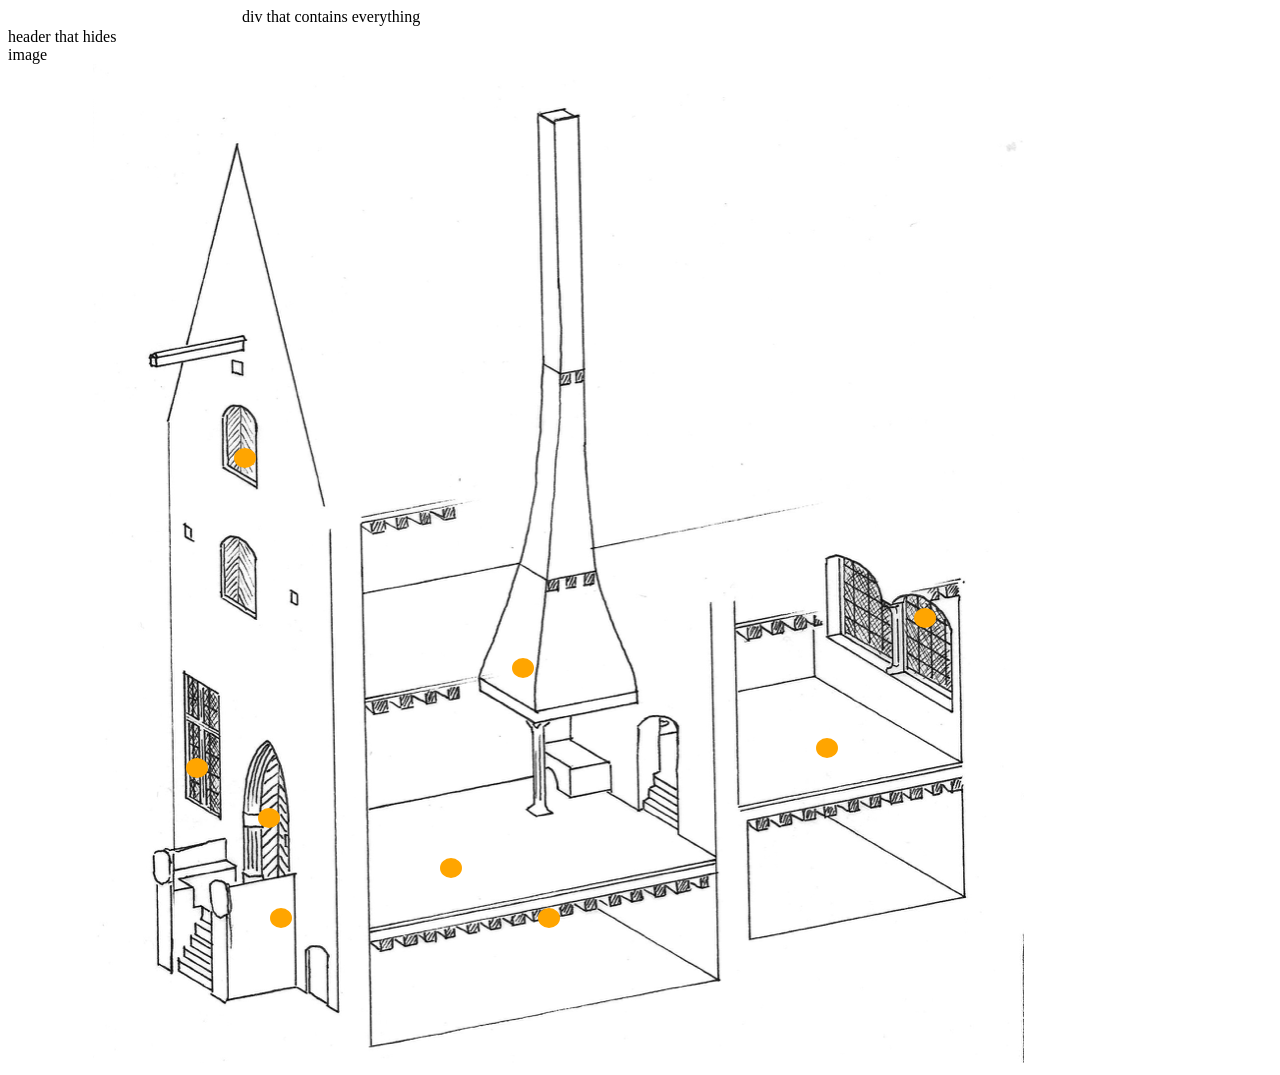
==== index.html @ 7daa84ac "Add script.js file and modify html accordingly" ====
<!DOCTYPE html>
<html lang="en">
  <head>
    <meta charset="UTF-8" />
    <meta name="viewport" content="width=device-width, initial-scale=1.0" />
    <title>Medievalhouse</title>
    <link rel="stylesheet" href="styles.css" />
    <script type="text/javascript" src="script.js"></script>
  </head>
  <body>
    <div id="konteiner">
      <button class="viide" id="uks" onclick="portaalFunction()"></button>
      <button class="viide" id="kaubaluuk" onclick="luukFunction()"></button>
      <button class="viide" id="etik" onclick="etikFunction()"></button>
      <button class="viide" id="aken" onclick="akenFunction()"></button>
      <button class="viide" id="korsten" onclick="korstenFunction()"></button>
      <button class="viide" id="vahelagi" onclick="lagiFunction()"></button>
      <button
        class="viide"
        id="dornseaken"
        onclick="dornseakenFunction()"
      ></button>
      <button class="viide" id="diele" onclick="dieleFunction()"></button>
      <button class="viide" id="dornse" onclick="dornseFunction()"></button>

      div that contains everything
      <div>header that hides</div>
      <div>
        image
        <img class="taustapilt" src="images/keskaeg.png" alt="" />
      </div>
    </div>
    <script>
      function etikFunction() {
        alert(
          "ETIK\nMaja peasissepääsuni viiv trepp, mille kumbagi külge ehivad nn etikukivid - püstjad kiviplaadid, mille esikülg on kaunistatud omanikku iseloomustavate motiivide v peremärgi vm sümboolikaga.\nmitmed etikud on olnud nii suured, et nende sees - trepi all on olnud võlvitud ruum, mis on olnud eraldi sissepääsuga või ühendatud diele aluse keldriga"
        );
      }
      function luukFunction() {
        alert(
          "KAUBALUUK\nKatuse alusele kaubakorrusele avanev luuk, mille kaudu saab vintsiga üles tõstetud asju laokorrustele ja sealt ära. Kaubaluugud on reeglina suhteliselt lihtsa ja kogu linna lõikes ka suhteliselt sarnase kujuga. Luugiavade küljed on reeglina faasitud ja siledaks tahutud paeplokkidest. Ava kaarjas sillus samamoodi viimistletud."
        );
      }
      function portaalFunction() {
        alert(
          "PORTAAL\nHoone peasissepääs, mis on sageli vormistatud väga esindusliku raidkiviteosena. Sageli on see ainuke või üks väheseid elemente, mis on vormistatud teravkaarsena. Mitmetel portaalidel on töödeldud kivipinnad viimistletud mitmevärvilisena. Portaalide dateerimisel lähtutakse kindlalt dateeritavatest ja tuntud eeskujudest, nagu kirikud vm avalikud hooned."
        );
      }
      function akenFunction() {
        alert(
          "AKEN\nMaja tänavapoolsel küljel sissepääsu kõrval paiknevad aknad on sageli väga suured - paeraamistusega liigendatud kõrged aknad valgustasid kõrget diele ruumi. Aknadetaile võib sageli leida taaskasutatud materjlina müüridest ning need on äratuntavad puidust aknaraami jaoks mõeldud valtsi ning trelliaukude järgi."
        );
      }
      function korstenFunction() {
        alert(
          "MANTELKORSTEN\nMaja küttesüsteemi põhiline ja suurim osa - avar mantelkorsten, mille all paikes köök. Mantelkorsten asus diele nurgas ning selle toapoolne nurk toetus reeglina paekivist sambale."
        );
      }
      function lagiFunction() {
        alert(
          "VAHELAGI\nkeldri ja eluruumide vaj´heline lagi oli tüüpiliselt mitmekihilise konstruktsiooniga. Talad toetusid seinas olevatele kivikonsoolidele ning talade peale oli kiht murtud pinnaga paeplaate. selle peal kiht kasetohtu ning selle peal sambla ja liiva kihid. Selline laekonstruktsioon tagas muuhulgas ka teatava tulekindluse."
        );
      }
      function dornseakenFunction() {
        alert(
          "DORNSE AKEN\nPrivaatsema eluruumi, ehk dornse aken oli ruumi suurust arvestades samuti suhteliselt suur ning sageli väga esinduslikult vormistatud ja kujundatud. akende vahelised müüriosad olid kaunistatud sammastega, mis kandsid ajastule omaseid stiilitunnuseid - on näiteid gootikast barokini."
        );
      }
      function dieleFunction() {
        alert(
          "DIELE\nMaja peamine elu- ja tööruum, mille nurgas oli mantelkorstna alune köök. hilisematel sajanditel muutus see esindusruumiks, kus asus ülemistele korrustele viiv paraadse ilmega trepp."
        );
      }
      function dornseFunction() {
        alert(
          "DORNSE\nMaja peakorruse ruumidest privaatsem. See oli ainuke kerishüpokaustiga köetav ruum. Osades hoonetes oli selle ruumi kaugu ainus sissepääs selle all olevasse keldriruumi."
        );
      }
    </script>
  </body>
</html>
---- styles.css ----
.taustapilt {
  max-width: 1058px;
  min-width: 1058px;
}

.viide {
  position: relative;
  background-color: orange;
  height: 20px;
  width: 20px;
  border-radius: 50%;
  border-width: 5px;
  border-color: transparent;
  border-style: solid;
}

.viide:hover {
  background-color: red;
  border-color: orange;
  border-style: solid;
}

#uks {
  top: 800px;
  left: 250px;
}

#kaubaluuk {
  top: 440px;
  left: 200px;
}

#konteiner {
  max-width: 1058px;
  min-width: 1058px;
}

#etik {
  top: 900px;
  left: 210px;
}

#aken {
  top: 750px;
  left: 100px;
}
#korsten {
  top: 650px;
  left: 400px;
}
#vahelagi {
  top: 900px;
  left: 400px;
}
#dornseaken {
  top: 600px;
  left: 750px;
}
#diele {
  top: 850px;
  left: 250px;
}
#dornse {
  top: 730px;
  left: 600px;
}
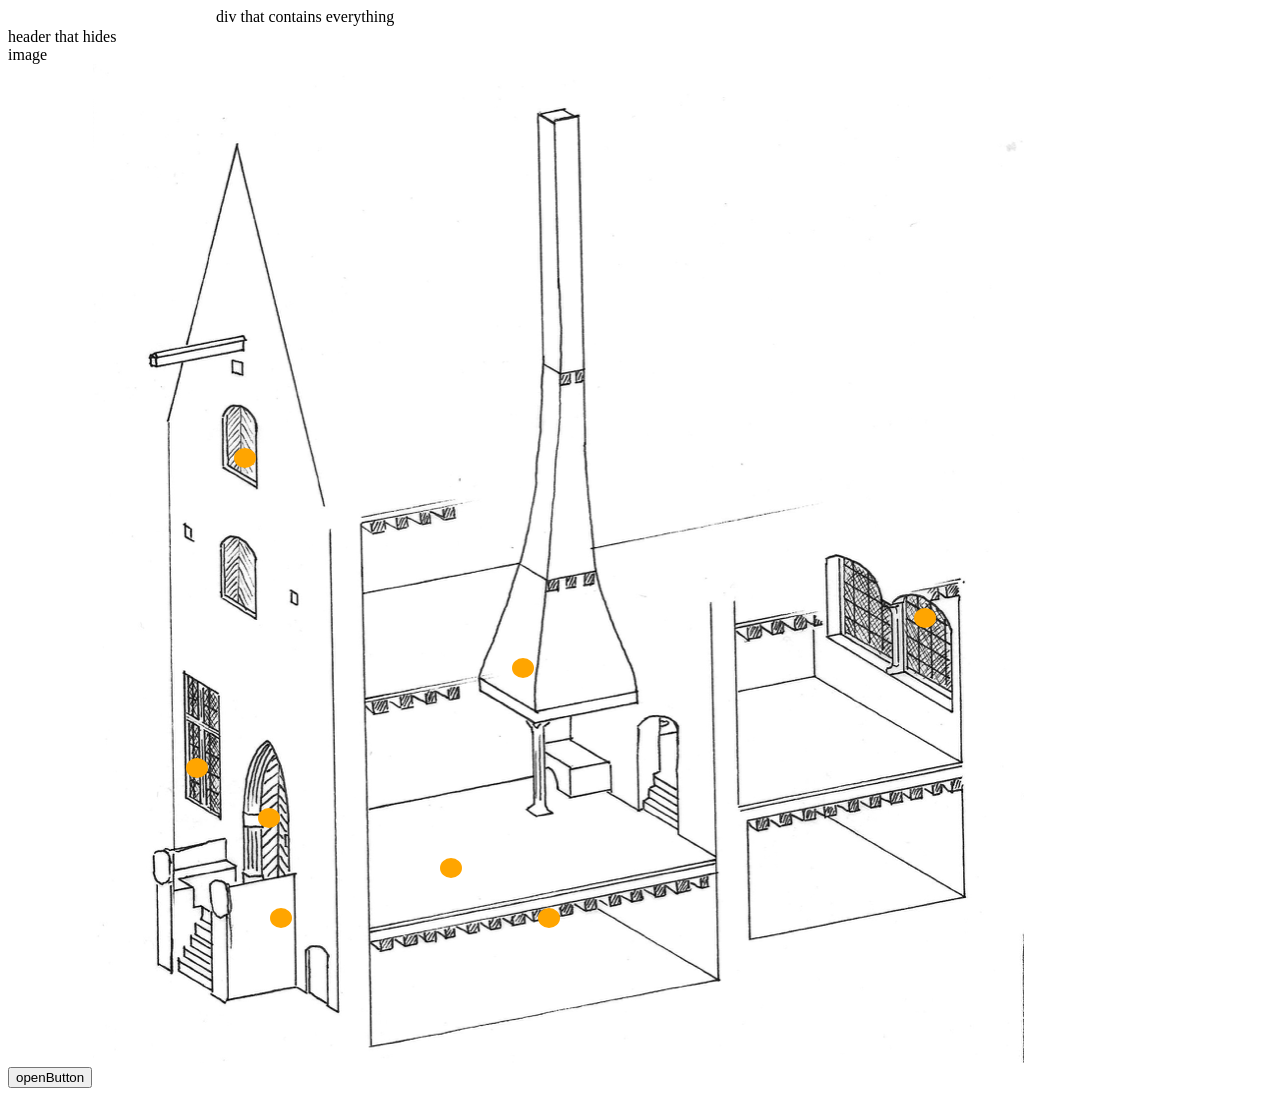
==== commit 89fbda5b: "Initial JS modal created. Pointer to external JS file fixed." ====
--- a/index.html
+++ b/index.html
@@ -5,8 +5,8 @@
     <meta name="viewport" content="width=device-width, initial-scale=1.0" />
     <title>Medievalhouse</title>
     <link rel="stylesheet" href="styles.css" />
-    <script type="text/javascript" src="script.js"></script>
   </head>
+
   <body>
     <div id="konteiner">
       <button class="viide" id="uks" onclick="portaalFunction()"></button>
@@ -21,7 +21,6 @@
         onclick="dornseakenFunction()"
       ></button>
       <button class="viide" id="diele" onclick="dieleFunction()"></button>
-      <button class="viide" id="dornse" onclick="dornseFunction()"></button>
 
       div that contains everything
       <div>header that hides</div>
@@ -30,52 +29,15 @@
         <img class="taustapilt" src="images/keskaeg.png" alt="" />
       </div>
     </div>
-    <script>
-      function etikFunction() {
-        alert(
-          "ETIK\nMaja peasissepääsuni viiv trepp, mille kumbagi külge ehivad nn etikukivid - püstjad kiviplaadid, mille esikülg on kaunistatud omanikku iseloomustavate motiivide v peremärgi vm sümboolikaga.\nmitmed etikud on olnud nii suured, et nende sees - trepi all on olnud võlvitud ruum, mis on olnud eraldi sissepääsuga või ühendatud diele aluse keldriga"
-        );
-      }
-      function luukFunction() {
-        alert(
-          "KAUBALUUK\nKatuse alusele kaubakorrusele avanev luuk, mille kaudu saab vintsiga üles tõstetud asju laokorrustele ja sealt ära. Kaubaluugud on reeglina suhteliselt lihtsa ja kogu linna lõikes ka suhteliselt sarnase kujuga. Luugiavade küljed on reeglina faasitud ja siledaks tahutud paeplokkidest. Ava kaarjas sillus samamoodi viimistletud."
-        );
-      }
-      function portaalFunction() {
-        alert(
-          "PORTAAL\nHoone peasissepääs, mis on sageli vormistatud väga esindusliku raidkiviteosena. Sageli on see ainuke või üks väheseid elemente, mis on vormistatud teravkaarsena. Mitmetel portaalidel on töödeldud kivipinnad viimistletud mitmevärvilisena. Portaalide dateerimisel lähtutakse kindlalt dateeritavatest ja tuntud eeskujudest, nagu kirikud vm avalikud hooned."
-        );
-      }
-      function akenFunction() {
-        alert(
-          "AKEN\nMaja tänavapoolsel küljel sissepääsu kõrval paiknevad aknad on sageli väga suured - paeraamistusega liigendatud kõrged aknad valgustasid kõrget diele ruumi. Aknadetaile võib sageli leida taaskasutatud materjlina müüridest ning need on äratuntavad puidust aknaraami jaoks mõeldud valtsi ning trelliaukude järgi."
-        );
-      }
-      function korstenFunction() {
-        alert(
-          "MANTELKORSTEN\nMaja küttesüsteemi põhiline ja suurim osa - avar mantelkorsten, mille all paikes köök. Mantelkorsten asus diele nurgas ning selle toapoolne nurk toetus reeglina paekivist sambale."
-        );
-      }
-      function lagiFunction() {
-        alert(
-          "VAHELAGI\nkeldri ja eluruumide vaj´heline lagi oli tüüpiliselt mitmekihilise konstruktsiooniga. Talad toetusid seinas olevatele kivikonsoolidele ning talade peale oli kiht murtud pinnaga paeplaate. selle peal kiht kasetohtu ning selle peal sambla ja liiva kihid. Selline laekonstruktsioon tagas muuhulgas ka teatava tulekindluse."
-        );
-      }
-      function dornseakenFunction() {
-        alert(
-          "DORNSE AKEN\nPrivaatsema eluruumi, ehk dornse aken oli ruumi suurust arvestades samuti suhteliselt suur ning sageli väga esinduslikult vormistatud ja kujundatud. akende vahelised müüriosad olid kaunistatud sammastega, mis kandsid ajastule omaseid stiilitunnuseid - on näiteid gootikast barokini."
-        );
-      }
-      function dieleFunction() {
-        alert(
-          "DIELE\nMaja peamine elu- ja tööruum, mille nurgas oli mantelkorstna alune köök. hilisematel sajanditel muutus see esindusruumiks, kus asus ülemistele korrustele viiv paraadse ilmega trepp."
-        );
-      }
-      function dornseFunction() {
-        alert(
-          "DORNSE\nMaja peakorruse ruumidest privaatsem. See oli ainuke kerishüpokaustiga köetav ruum. Osades hoonetes oli selle ruumi kaugu ainus sissepääs selle all olevasse keldriruumi."
-        );
-      }
-    </script>
+
+    <button id="myBtn">openButton</button>
+
+    <div id="myModal" class="modal">
+      <div class="modal-content">
+        <span class="close">&times;</span>
+        <p>text in modal</p>
+      </div>
+    </div>
+    <script type="text/javascript" src="script.js"></script>
   </body>
 </html>
--- a/styles.css
+++ b/styles.css
@@ -64,3 +64,40 @@
   top: 730px;
   left: 600px;
 }
+
+.modal {
+  display: none; /* Hidden by default */
+  position: fixed; /* Stay in place */
+  z-index: 1; /* Sit on top */
+  left: 0;
+  top: 0;
+  width: 100%; /* Full width */
+  height: 100%; /* Full height */
+  overflow: auto; /* Enable scroll if needed */
+  background-color: rgb(0, 0, 0); /* Fallback color */
+  background-color: rgba(0, 0, 0, 0.4); /* Black w/ opacity */
+}
+
+/* Modal Content/Box */
+.modal-content {
+  background-color: #fefefe;
+  margin: 15% auto; /* 15% from the top and centered */
+  padding: 20px;
+  border: 1px solid #888;
+  width: 80%; /* Could be more or less, depending on screen size */
+}
+
+/* The Close Button */
+.close {
+  color: #aaa;
+  float: right;
+  font-size: 28px;
+  font-weight: bold;
+}
+
+.close:hover,
+.close:focus {
+  color: black;
+  text-decoration: none;
+  cursor: pointer;
+}
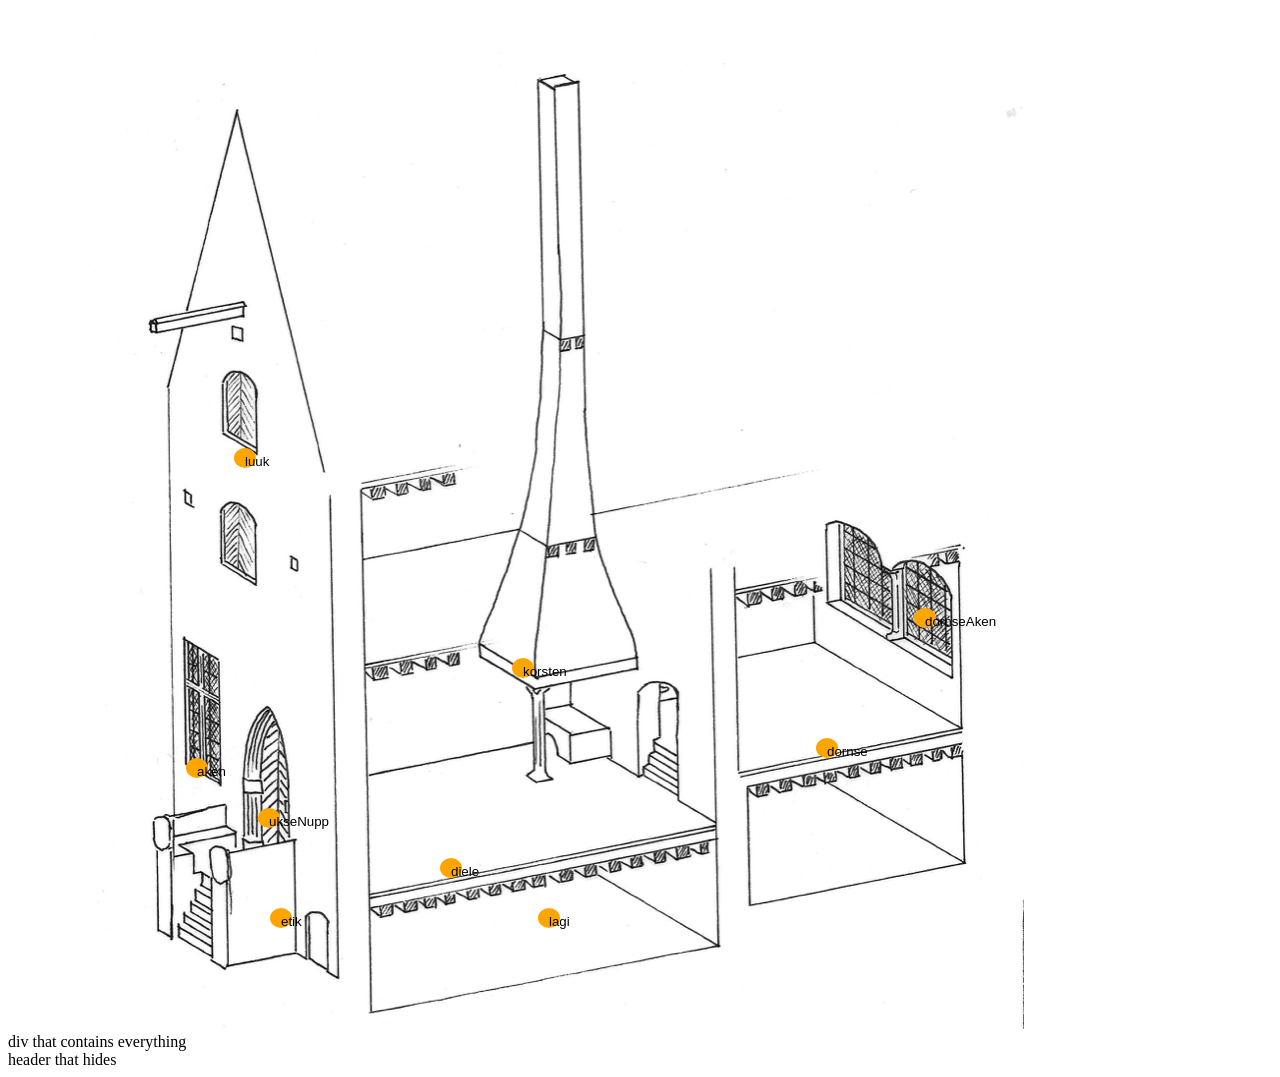
==== commit 74c62856: "Introduced data-modal attributes" ====
--- a/index.html
+++ b/index.html
@@ -9,35 +9,80 @@
 
   <body>
     <div id="konteiner">
-      <button class="viide" id="uks" onclick="portaalFunction()"></button>
-      <button class="viide" id="kaubaluuk" onclick="luukFunction()"></button>
-      <button class="viide" id="etik" onclick="etikFunction()"></button>
-      <button class="viide" id="aken" onclick="akenFunction()"></button>
-      <button class="viide" id="korsten" onclick="korstenFunction()"></button>
-      <button class="viide" id="vahelagi" onclick="lagiFunction()"></button>
-      <button
-        class="viide"
-        id="dornseaken"
-        onclick="dornseakenFunction()"
-      ></button>
-      <button class="viide" id="diele" onclick="dieleFunction()"></button>
+      <!-- Buttons -->
+
+      <button class="viide" id="uks">ukseNupp</button>
+      <button class="viide" id="kaubaluuk" onclick="luukFunction()">
+        luuk
+      </button>
+      <button class="viide" id="etik" onclick="etikFunction()">etik</button>
+      <button class="viide" id="aken" onclick="akenFunction()">aken</button>
+      <button class="viide" id="korsten" onclick="korstenFunction()">
+        korsten
+      </button>
+      <button class="viide" id="vahelagi" onclick="lagiFunction()">lagi</button>
+      <button class="viide" id="dornseaken">dornseAken</button>
+      <button class="viide" id="diele" onclick="dieleFunction()">diele</button>
+      <button class="viide" id="dornse" onclick="dornseFunction()">
+        dornse
+      </button>
+
+      <!-- Image -->
+      <div>
+        <img class="taustapilt" src="images/keskaeg.png" alt="" />
+      </div>
+
+      <!-- Modals -->
+
+      <div id="ukseModal" class="modal">
+        <div class="modal-content">
+          <span class="close" data-modal="ukseModal">&times;</span>
+          <p>UKS</p>
+          <p>
+            Hoone peasissepääs, mis on sageli vormistatud väga esindusliku
+            raidkiviteosena. Sageli on see ainuke või üks väheseid elemente, mis
+            on vormistatud teravkaarsena. Mitmetel portaalidel on töödeldud
+            kivipinnad viimistletud mitmevärvilisena. Portaalide dateerimisel
+            lähtutakse kindlalt dateeritavatest ja tuntud eeskujudest, nagu
+            kirikud vm avalikud hooned.
+          </p>
+        </div>
+      </div>
+
+      <div id="dornseAknaModal" class="modal">
+        <div class="modal-content">
+          <span class="close" data-modal="dornseAknaModal">&times;</span>
+          <p>DORNSE AKEN</p>
+          <p>
+            Privaatsema eluruumi, ehk dornse aken oli ruumi suurust arvestades
+            samuti suhteliselt suur ning sageli väga esinduslikult vormistatud
+            ja kujundatud. akende vahelised müüriosad olid kaunistatud
+            sammastega, mis kandsid ajastule omaseid stiilitunnuseid - on
+            näiteid gootikast barokini.
+            <img
+              src="images/sammas.png"
+              alt="Image of an impost pillar separating two windows."
+            />
+          </p>
+        </div>
+      </div>
+
+      <div id="dornseModal" class="modal">
+        <div class="modal-content">
+          <span class="close" data-modal="dornseModal">&times;</span>
+          <p>DORNSE</p>
+          <p>
+            Maja peakorruse ruumidest privaatsem. See oli ainuke
+            kerishüpokaustiga köetav ruum. Osades hoonetes oli selle ruumi kaudu
+            ainus sissepääs selle all olevasse keldriruumi.
+          </p>
+        </div>
+      </div>
 
       div that contains everything
       <div>header that hides</div>
-      <div>
-        image
-        <img class="taustapilt" src="images/keskaeg.png" alt="" />
-      </div>
     </div>
 
-    <button id="myBtn">openButton</button>
-
-    <div id="myModal" class="modal">
-      <div class="modal-content">
-        <span class="close">&times;</span>
-        <p>text in modal</p>
-      </div>
-    </div>
     <script type="text/javascript" src="script.js"></script>
   </body>
 </html>
--- a/styles.css
+++ b/styles.css
@@ -101,3 +101,8 @@
   text-decoration: none;
   cursor: pointer;
 }
+
+#myBtn {
+  top: 720px;
+  left: 600px;
+}
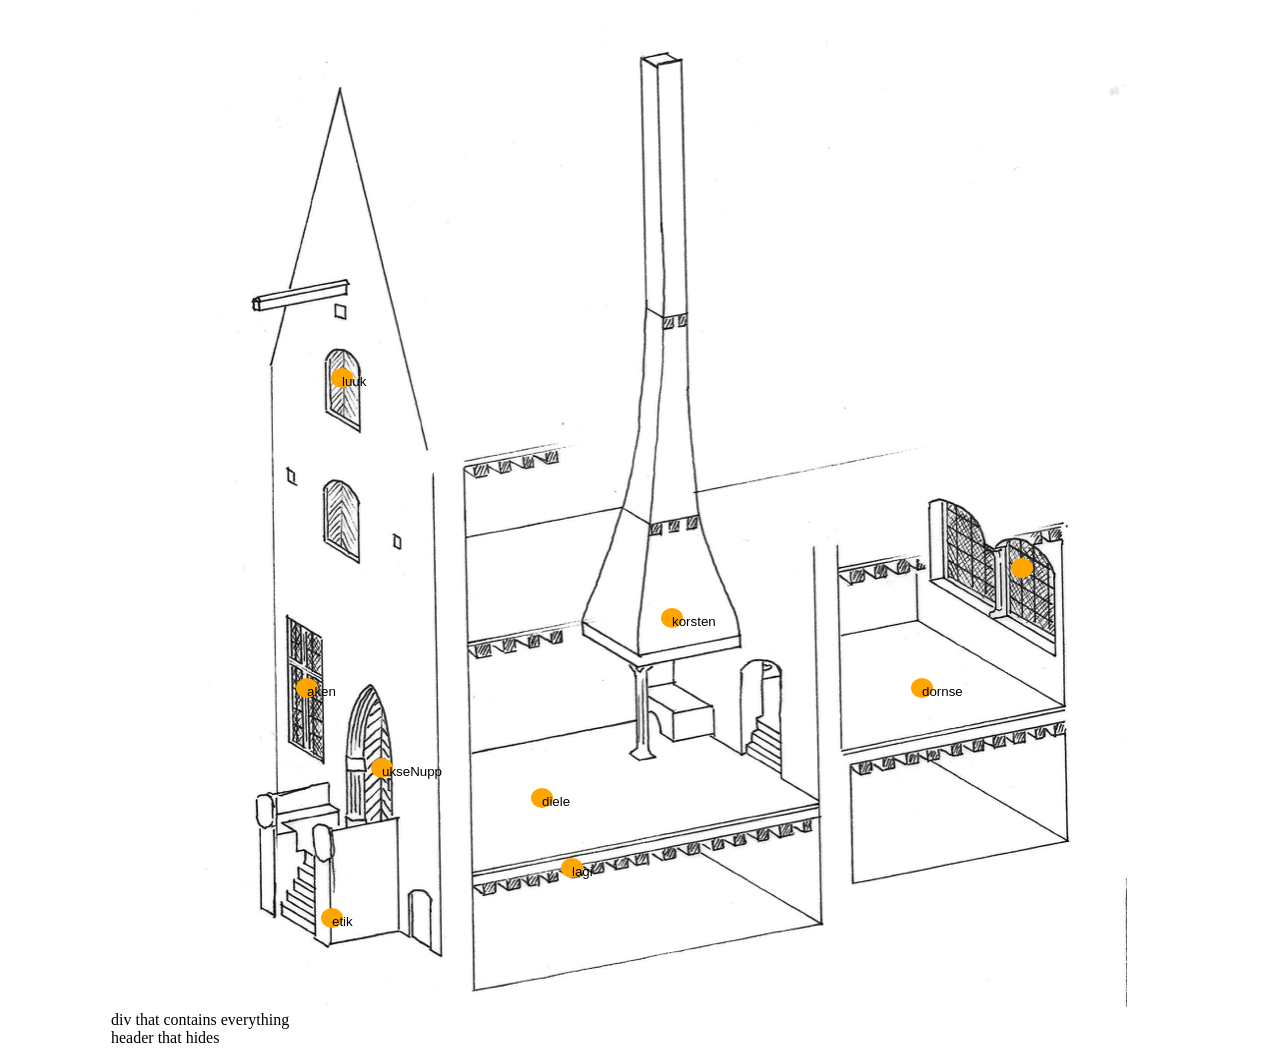
==== commit cbfe192b: "more js modals fixed - luuk, dornse, door, etc" ====
--- a/index.html
+++ b/index.html
@@ -21,7 +21,7 @@
         korsten
       </button>
       <button class="viide" id="vahelagi" onclick="lagiFunction()">lagi</button>
-      <button class="viide" id="dornseaken">dornseAken</button>
+      <button class="viide" id="dornseaken"></button>
       <button class="viide" id="diele" onclick="dieleFunction()">diele</button>
       <button class="viide" id="dornse" onclick="dornseFunction()">
         dornse
@@ -63,6 +63,11 @@
               src="images/sammas.png"
               alt="Image of an impost pillar separating two windows."
             />
+            Aknapaled võisid samuti olla vormistatud reljeefsete või
+            maalingutega kivipindadena. Hilisematel sajanditel on sambad ja muu
+            dekoor kaetud uute viimistluskihtidega. Sageli on raiddetailid kinni
+            müüritud või - suuremate ümberehituste korral - on neid samu detaile
+            müürimatejalina kasutatud.
           </p>
         </div>
       </div>
@@ -79,6 +84,20 @@
         </div>
       </div>
 
+      <div id="luukModal" class="modal">
+        <div class="modal-content">
+          <span class="close" data-modal="luukModal">&times;</span>
+          <p>KAUBALUUK</p>
+          <p>
+            Katusealusele kaubakorrusele avanev luuk, mille kaudu saab vintsiga
+            üles tõstetud asju laokorrustele ja sealt ära. Kaubaluugid on
+            reeglina suhteliselt lihtsa ja kogu linna lõikes ka suhteliselt
+            sarnase kujuga. Luugiavade küljed on reeglina faasitud ja siledaks
+            tahutud paeplokkidest. Ava kaarjas sillus samamoodi viimistletud.
+          </p>
+        </div>
+      </div>
+
       div that contains everything
       <div>header that hides</div>
     </div>
--- a/styles.css
+++ b/styles.css
@@ -4,7 +4,7 @@
 }
 
 .viide {
-  position: relative;
+  position: absolute;
   background-color: orange;
   height: 20px;
   width: 20px;
@@ -21,18 +21,20 @@
 }
 
 #uks {
-  top: 800px;
-  left: 250px;
+  top: 750px;
+  left: 260px;
 }
 
 #kaubaluuk {
-  top: 440px;
-  left: 200px;
+  top: 360px;
+  left: 220px;
 }
 
 #konteiner {
+  position: relative;
   max-width: 1058px;
   min-width: 1058px;
+  margin: 0 auto;
 }
 
 #etik {
@@ -41,28 +43,28 @@
 }
 
 #aken {
-  top: 750px;
-  left: 100px;
+  top: 670px;
+  left: 185px;
 }
 #korsten {
-  top: 650px;
-  left: 400px;
+  top: 600px;
+  left: 550px;
 }
 #vahelagi {
-  top: 900px;
-  left: 400px;
+  top: 850px;
+  left: 450px;
 }
 #dornseaken {
-  top: 600px;
-  left: 750px;
+  top: 550px;
+  left: 900px;
 }
 #diele {
-  top: 850px;
-  left: 250px;
+  top: 780px;
+  left: 420px;
 }
 #dornse {
-  top: 730px;
-  left: 600px;
+  top: 670px;
+  left: 800px;
 }
 
 .modal {
@@ -81,10 +83,11 @@
 /* Modal Content/Box */
 .modal-content {
   background-color: #fefefe;
-  margin: 15% auto; /* 15% from the top and centered */
+  margin: 5% auto; /* 15% from the top and centered */
   padding: 20px;
   border: 1px solid #888;
   width: 80%; /* Could be more or less, depending on screen size */
+  max-width: 600px;
 }
 
 /* The Close Button */
@@ -102,7 +105,20 @@
   cursor: pointer;
 }
 
-#myBtn {
-  top: 720px;
-  left: 600px;
+@media (max-width: 768px) {
+  .taustapilt {
+    max-width: 100%;
+    height: auto;
+  }
+  .viide {
+    width: 15px;
+    height: 15px;
+  }
 }
+
+.modal-content img {
+  max-width: 100%; /* Pilt ei lähe modaaliaknast laiemaks */
+  height: auto; /* Säilitab pildi proportsioonid */
+  display: block; /* Tagab, et pilt ei oleks inline ja saaks kasutada margin-efekte */
+  margin: 10px 0; /* Lisab pildile veidi ruumi üla- ja alaservas */
+}
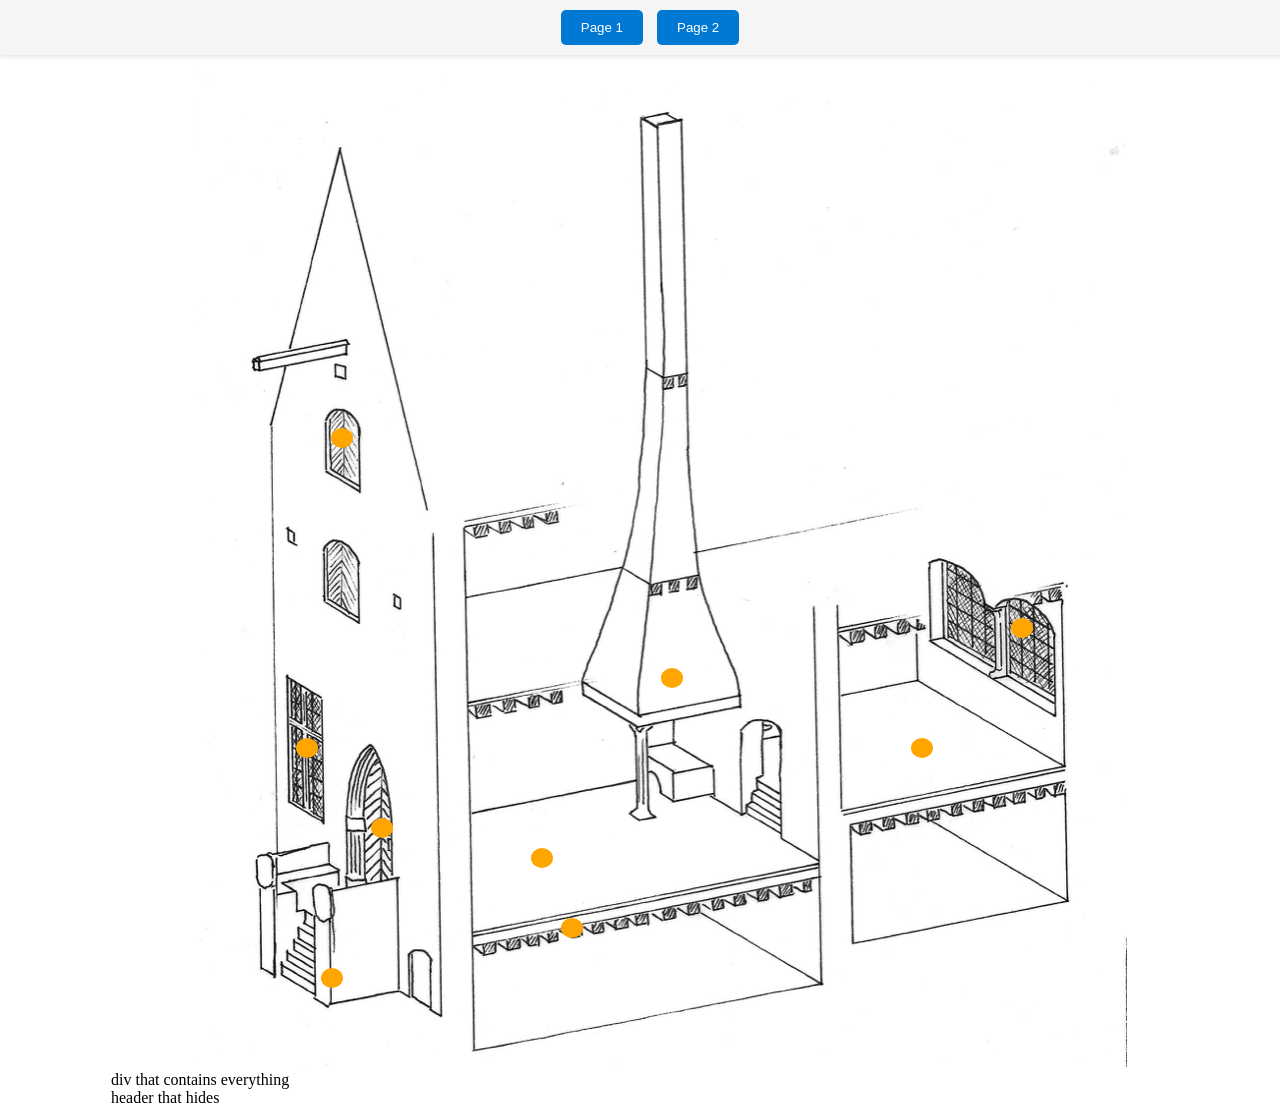
==== commit b6bd2dac: "dynamic pages introduced" ====
--- a/index.html
+++ b/index.html
@@ -8,98 +8,232 @@
   </head>
 
   <body>
-    <div id="konteiner">
-      <!-- Buttons -->
-
-      <button class="viide" id="uks">ukseNupp</button>
-      <button class="viide" id="kaubaluuk" onclick="luukFunction()">
-        luuk
-      </button>
-      <button class="viide" id="etik" onclick="etikFunction()">etik</button>
-      <button class="viide" id="aken" onclick="akenFunction()">aken</button>
-      <button class="viide" id="korsten" onclick="korstenFunction()">
-        korsten
-      </button>
-      <button class="viide" id="vahelagi" onclick="lagiFunction()">lagi</button>
-      <button class="viide" id="dornseaken"></button>
-      <button class="viide" id="diele" onclick="dieleFunction()">diele</button>
-      <button class="viide" id="dornse" onclick="dornseFunction()">
-        dornse
-      </button>
-
-      <!-- Image -->
-      <div>
-        <img class="taustapilt" src="images/keskaeg.png" alt="" />
+    <div id="page-switcher">
+      <button id="toPage1">Page 1</button>
+      <button id="toPage2">Page 2</button>
+    </div>
+    <div id="page1" class="page">
+      <div id="konteiner">
+        <!-- Buttons -->
+        <div class="button-container">
+          <button
+            class="viide"
+            id="uks"
+            onmouseover="showTooltip(event, 'UKS')"
+            onmouseout="hideTooltip()"
+          ></button>
+          <button
+            class="viide"
+            id="kaubaluuk"
+            onmouseover="showTooltip(event, 'KAUBALUUK')"
+            onmouseout="hideTooltip()"
+          ></button>
+          <button
+            class="viide"
+            id="etik"
+            onmouseover="showTooltip(event, 'ETIK')"
+            onmouseout="hideTooltip()"
+          ></button>
+          <button
+            class="viide"
+            id="aken"
+            onmouseover="showTooltip(event, 'AKEN')"
+            onmouseout="hideTooltip()"
+          ></button>
+          <button
+            class="viide"
+            id="korsten"
+            onmouseover="showTooltip(event, 'MANTELKORSTEN')"
+            onmouseout="hideTooltip()"
+          ></button>
+          <button
+            class="viide"
+            id="vahelagi"
+            onmouseover="showTooltip(event, 'VAHELAGI')"
+            onmouseout="hideTooltip()"
+          ></button>
+          <button
+            class="viide"
+            id="dornseaken"
+            onmouseover="showTooltip(event, 'DORNSE AKEN')"
+            onmouseout="hideTooltip()"
+          ></button>
+          <button
+            class="viide"
+            id="diele"
+            onmouseover="showTooltip(event, 'DIELE')"
+            onmouseout="hideTooltip()"
+          ></button>
+          <button
+            class="viide"
+            id="dornse"
+            onmouseover="showTooltip(event, 'DORNSE')"
+            onmouseout="hideTooltip()"
+          ></button>
+        </div>
+
+        <div id="tooltip" class="tooltip"></div>
+
+        <!-- Image -->
+        <div>
+          <img class="taustapilt" src="images/keskaeg.png" alt="" />
+        </div>
+
+        <!-- Modals -->
+
+        <div id="ukseModal" class="modal">
+          <div class="modal-content">
+            <span class="close" data-modal="ukseModal">&times;</span>
+            <p>UKS</p>
+            <p>
+              Hoone peasissepääs, mis on sageli vormistatud väga esindusliku
+              raidkiviteosena. Sageli on see ainuke või üks väheseid elemente,
+              mis Tallinna nö gooti arhitektuuris on vormistatud teravkaarsena.
+              Mitmetel portaalidel on töödeldud kivipinnad viimistletud
+              mitmevärvilisena. Portaalide dateerimisel lähtutakse kindlalt
+              dateeritavatest ja tuntud eeskujudest, nagu kirikud vm avalikud
+              hooned.
+            </p>
+          </div>
+        </div>
+
+        <div id="dornseAknaModal" class="modal">
+          <div class="modal-content">
+            <span class="close" data-modal="dornseAknaModal">&times;</span>
+            <p>DORNSE AKEN</p>
+            <p>
+              Privaatsema eluruumi, ehk dornse aken oli ruumi suurust arvestades
+              samuti suhteliselt suur ning sageli väga esinduslikult vormistatud
+              ja kujundatud. akende vahelised müüriosad olid kaunistatud
+              sammastega, mis kandsid ajastule omaseid stiilitunnuseid - on
+              näiteid gootikast barokini.
+              <img
+                src="images/sammas.png"
+                alt="Image of an impost pillar separating two windows."
+              />
+              Aknapaled võisid samuti olla vormistatud reljeefsete või
+              maalingutega kivipindadena. Hilisematel sajanditel on sambad ja
+              muu dekoor kaetud uute viimistluskihtidega. Sageli on raiddetailid
+              kinni müüritud või - suuremate ümberehituste korral - on neid samu
+              detaile müürimatejalina kasutatud.
+            </p>
+          </div>
+        </div>
+
+        <div id="dornseModal" class="modal">
+          <div class="modal-content">
+            <span class="close" data-modal="dornseModal">&times;</span>
+            <p>DORNSE</p>
+            <p>
+              Maja peakorruse ruumidest privaatsem. See oli ainuke
+              kerishüpokaustiga köetav ruum. Osades hoonetes oli selle ruumi
+              kaudu ainus sissepääs selle all olevasse keldriruumi.
+            </p>
+          </div>
+        </div>
+
+        <div id="luukModal" class="modal">
+          <div class="modal-content">
+            <span class="close" data-modal="luukModal">&times;</span>
+            <p>KAUBALUUK</p>
+            <p>
+              Katusealusele kaubakorrusele avanev luuk, mille kaudu saab
+              vintsiga üles tõstetud asju laokorrustele ja sealt ära.
+              Kaubaluugid on reeglina suhteliselt lihtsa ja kogu linna lõikes ka
+              suhteliselt sarnase kujuga. Luugiavade küljed on reeglina faasitud
+              ja siledaks tahutud paeplokkidest. Ava kaarjas sillus samamoodi
+              viimistletud.
+            </p>
+          </div>
+        </div>
+
+        <div id="etikModal" class="modal">
+          <div class="modal-content">
+            <span class="close" data-modal="etikModal">&times;</span>
+            <p>ETIK</p>
+            <p>
+              Maja peasissepääsuni viiv trepp ja platvorm, mille esikülge ehivad
+              nn etikukivid - püstjad kiviplaadid, mille esikülg on kaunistatud
+              omanikku iseloomustavate motiivide v peremärgi vm
+              sümboolikaga.\nmitmed etikud on olnud nii suured, et nende sees -
+              trepi all on olnud võlvitud ruum, mis on olnud eraldi sissepääsuga
+              või ühendatud diele aluse keldriga.
+            </p>
+          </div>
+        </div>
+
+        <div id="akenModal" class="modal">
+          <div class="modal-content">
+            <span class="close" data-modal="akenModal">&times;</span>
+            <p>AKEN</p>
+            <p>
+              Maja tänavapoolsel küljel sissepääsu kõrval paiknevad aknad on
+              sageli väga suured - paeraamistusega liigendatud kõrged aknad
+              valgustasid kõrget diele ruumi. Aknadetaile võib sageli leida
+              taaskasutatud materjlina müüridest ning need on äratuntavad
+              puidust aknaraami jaoks mõeldud valtsi ning trelliaukude järgi.
+            </p>
+          </div>
+        </div>
+
+        <div id="korstenModal" class="modal">
+          <div class="modal-content">
+            <span class="close" data-modal="korstenModal">&times;</span>
+            <p>MANTELKORSTEN</p>
+            <p>
+              Maja küttesüsteemi põhiline ja suurim osa - avar mantelkorsten,
+              mille all paikes köök. Mantelkorsten asus diele nurgas ning selle
+              toapoolne nurk toetus reeglina paekivist sambale.
+              <img
+                src="images/korsten.png"
+                alt="section of the building depicting the whole heating system reaching from basement to roof"
+              />
+            </p>
+          </div>
+        </div>
+
+        <div id="lagiModal" class="modal">
+          <div class="modal-content">
+            <span class="close" data-modal="lagiModal">&times;</span>
+            <p>VAHELAGI</p>
+            <p>
+              Keldri ja eluruumide vaheline lagi oli tüüpiliselt mitmekihilise
+              konstruktsiooniga. Talad toetusid seinas olevatele
+              kivikonsoolidele ning talade peale oli kiht murtud pinnaga
+              paeplaate. selle peal kiht kasetohtu ning selle peal sambla ja
+              liiva kihid. Selline laekonstruktsioon tagas muuhulgas ka teatava
+              tulekindluse.
+            </p>
+          </div>
+        </div>
+
+        <div id="dieleModal" class="modal">
+          <div class="modal-content">
+            <span class="close" data-modal="dieleModal">&times;</span>
+            <p>DIELE</p>
+            <p>
+              Maja peamine elu- ja tööruum, mille nurgas oli mantelkorstna alune
+              köök. hilisematel sajanditel muutus see esindusruumiks, kus asus
+              ülemistele korrustele viiv paraadse ilmega trepp.
+            </p>
+          </div>
+        </div>
+
+        div that contains everything
+        <div>header that hides</div>
       </div>
-
-      <!-- Modals -->
-
-      <div id="ukseModal" class="modal">
-        <div class="modal-content">
-          <span class="close" data-modal="ukseModal">&times;</span>
-          <p>UKS</p>
-          <p>
-            Hoone peasissepääs, mis on sageli vormistatud väga esindusliku
-            raidkiviteosena. Sageli on see ainuke või üks väheseid elemente, mis
-            on vormistatud teravkaarsena. Mitmetel portaalidel on töödeldud
-            kivipinnad viimistletud mitmevärvilisena. Portaalide dateerimisel
-            lähtutakse kindlalt dateeritavatest ja tuntud eeskujudest, nagu
-            kirikud vm avalikud hooned.
-          </p>
-        </div>
+    </div>
+
+    <div id="page2" class="page">
+      <div id="konteiner">
+        <h1>Additional Information</h1>
+        <p>This is the second page content.</p>
+        <img
+          src="images/kaasaeg.png"
+          class="taustapilt"
+          alt="Medieval House Image"
+        />
       </div>
-
-      <div id="dornseAknaModal" class="modal">
-        <div class="modal-content">
-          <span class="close" data-modal="dornseAknaModal">&times;</span>
-          <p>DORNSE AKEN</p>
-          <p>
-            Privaatsema eluruumi, ehk dornse aken oli ruumi suurust arvestades
-            samuti suhteliselt suur ning sageli väga esinduslikult vormistatud
-            ja kujundatud. akende vahelised müüriosad olid kaunistatud
-            sammastega, mis kandsid ajastule omaseid stiilitunnuseid - on
-            näiteid gootikast barokini.
-            <img
-              src="images/sammas.png"
-              alt="Image of an impost pillar separating two windows."
-            />
-            Aknapaled võisid samuti olla vormistatud reljeefsete või
-            maalingutega kivipindadena. Hilisematel sajanditel on sambad ja muu
-            dekoor kaetud uute viimistluskihtidega. Sageli on raiddetailid kinni
-            müüritud või - suuremate ümberehituste korral - on neid samu detaile
-            müürimatejalina kasutatud.
-          </p>
-        </div>
-      </div>
-
-      <div id="dornseModal" class="modal">
-        <div class="modal-content">
-          <span class="close" data-modal="dornseModal">&times;</span>
-          <p>DORNSE</p>
-          <p>
-            Maja peakorruse ruumidest privaatsem. See oli ainuke
-            kerishüpokaustiga köetav ruum. Osades hoonetes oli selle ruumi kaudu
-            ainus sissepääs selle all olevasse keldriruumi.
-          </p>
-        </div>
-      </div>
-
-      <div id="luukModal" class="modal">
-        <div class="modal-content">
-          <span class="close" data-modal="luukModal">&times;</span>
-          <p>KAUBALUUK</p>
-          <p>
-            Katusealusele kaubakorrusele avanev luuk, mille kaudu saab vintsiga
-            üles tõstetud asju laokorrustele ja sealt ära. Kaubaluugid on
-            reeglina suhteliselt lihtsa ja kogu linna lõikes ka suhteliselt
-            sarnase kujuga. Luugiavade küljed on reeglina faasitud ja siledaks
-            tahutud paeplokkidest. Ava kaarjas sillus samamoodi viimistletud.
-          </p>
-        </div>
-      </div>
-
-      div that contains everything
-      <div>header that hides</div>
     </div>
 
     <script type="text/javascript" src="script.js"></script>
--- a/styles.css
+++ b/styles.css
@@ -122,3 +122,57 @@
   display: block; /* Tagab, et pilt ei oleks inline ja saaks kasutada margin-efekte */
   margin: 10px 0; /* Lisab pildile veidi ruumi üla- ja alaservas */
 }
+
+.tooltip {
+  position: fixed; /* Ensure it moves with the viewport */
+  background-color: rgba(0, 0, 0, 0.8); /* Dark semi-transparent background */
+  color: white;
+  padding: 5px 10px;
+  border-radius: 5px;
+  font-size: 14px;
+  white-space: nowrap; /* Prevents text wrapping */
+  pointer-events: none; /* Prevents blocking user interactions */
+  opacity: 0; /* Hidden by default */
+  transition: opacity 0.2s ease; /* Smooth fade-in/out */
+  z-index: 1000;
+}
+
+.page {
+  display: none; /* By default, pages are hidden */
+}
+
+.page.active {
+  display: block; /* Only the active page is visible */
+}
+
+/* Optional: Button container styling */
+#page-switcher {
+  position: fixed;
+  top: 0;
+  left: 0;
+  width: 100%;
+  background-color: #f5f5f5;
+  padding: 10px;
+  box-shadow: 0px 2px 4px rgba(0, 0, 0, 0.1);
+  text-align: center;
+  z-index: 1000;
+}
+
+#page-switcher button {
+  margin: 0 5px;
+  padding: 10px 20px;
+  background-color: #0078d4;
+  color: white;
+  border: none;
+  border-radius: 5px;
+  cursor: pointer;
+}
+
+#page-switcher button:hover {
+  background-color: #005bb5;
+}
+
+/* To prevent content overlap, add padding at the top of the page */
+body {
+  padding-top: 60px; /* Adjust based on the height of the header */
+}
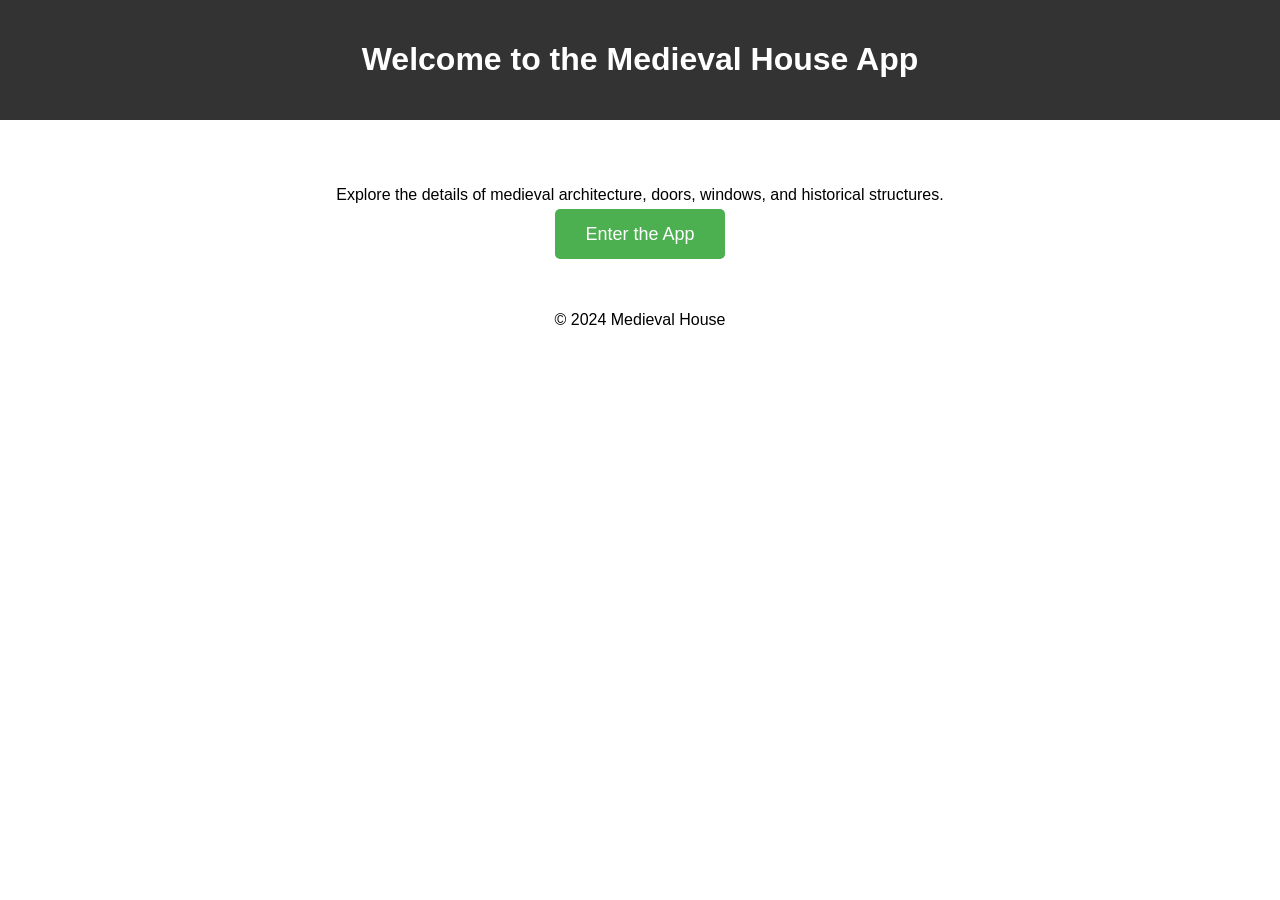
==== commit 04ac77b6: "Created new index.html file for the landing page. The rest of the app moved to app.html." ====
--- a/index.html
+++ b/index.html
@@ -3,239 +3,27 @@
   <head>
     <meta charset="UTF-8" />
     <meta name="viewport" content="width=device-width, initial-scale=1.0" />
-    <title>Medievalhouse</title>
+    <title>Medieval House App</title>
     <link rel="stylesheet" href="styles.css" />
   </head>
+  <body>
+    <header>
+      <h1>Welcome to the Medieval House App</h1>
+    </header>
 
-  <body>
-    <div id="page-switcher">
-      <button id="toPage1">Page 1</button>
-      <button id="toPage2">Page 2</button>
-    </div>
-    <div id="page1" class="page">
-      <div id="konteiner">
-        <!-- Buttons -->
-        <div class="button-container">
-          <button
-            class="viide"
-            id="uks"
-            onmouseover="showTooltip(event, 'UKS')"
-            onmouseout="hideTooltip()"
-          ></button>
-          <button
-            class="viide"
-            id="kaubaluuk"
-            onmouseover="showTooltip(event, 'KAUBALUUK')"
-            onmouseout="hideTooltip()"
-          ></button>
-          <button
-            class="viide"
-            id="etik"
-            onmouseover="showTooltip(event, 'ETIK')"
-            onmouseout="hideTooltip()"
-          ></button>
-          <button
-            class="viide"
-            id="aken"
-            onmouseover="showTooltip(event, 'AKEN')"
-            onmouseout="hideTooltip()"
-          ></button>
-          <button
-            class="viide"
-            id="korsten"
-            onmouseover="showTooltip(event, 'MANTELKORSTEN')"
-            onmouseout="hideTooltip()"
-          ></button>
-          <button
-            class="viide"
-            id="vahelagi"
-            onmouseover="showTooltip(event, 'VAHELAGI')"
-            onmouseout="hideTooltip()"
-          ></button>
-          <button
-            class="viide"
-            id="dornseaken"
-            onmouseover="showTooltip(event, 'DORNSE AKEN')"
-            onmouseout="hideTooltip()"
-          ></button>
-          <button
-            class="viide"
-            id="diele"
-            onmouseover="showTooltip(event, 'DIELE')"
-            onmouseout="hideTooltip()"
-          ></button>
-          <button
-            class="viide"
-            id="dornse"
-            onmouseover="showTooltip(event, 'DORNSE')"
-            onmouseout="hideTooltip()"
-          ></button>
-        </div>
+    <main>
+      <p>
+        Explore the details of medieval architecture, doors, windows, and
+        historical structures.
+      </p>
 
-        <div id="tooltip" class="tooltip"></div>
+      <div class="button-container">
+        <a href="app.html" class="btn">Enter the App</a>
+      </div>
+    </main>
 
-        <!-- Image -->
-        <div>
-          <img class="taustapilt" src="images/keskaeg.png" alt="" />
-        </div>
-
-        <!-- Modals -->
-
-        <div id="ukseModal" class="modal">
-          <div class="modal-content">
-            <span class="close" data-modal="ukseModal">&times;</span>
-            <p>UKS</p>
-            <p>
-              Hoone peasissepääs, mis on sageli vormistatud väga esindusliku
-              raidkiviteosena. Sageli on see ainuke või üks väheseid elemente,
-              mis Tallinna nö gooti arhitektuuris on vormistatud teravkaarsena.
-              Mitmetel portaalidel on töödeldud kivipinnad viimistletud
-              mitmevärvilisena. Portaalide dateerimisel lähtutakse kindlalt
-              dateeritavatest ja tuntud eeskujudest, nagu kirikud vm avalikud
-              hooned.
-            </p>
-          </div>
-        </div>
-
-        <div id="dornseAknaModal" class="modal">
-          <div class="modal-content">
-            <span class="close" data-modal="dornseAknaModal">&times;</span>
-            <p>DORNSE AKEN</p>
-            <p>
-              Privaatsema eluruumi, ehk dornse aken oli ruumi suurust arvestades
-              samuti suhteliselt suur ning sageli väga esinduslikult vormistatud
-              ja kujundatud. akende vahelised müüriosad olid kaunistatud
-              sammastega, mis kandsid ajastule omaseid stiilitunnuseid - on
-              näiteid gootikast barokini.
-              <img
-                src="images/sammas.png"
-                alt="Image of an impost pillar separating two windows."
-              />
-              Aknapaled võisid samuti olla vormistatud reljeefsete või
-              maalingutega kivipindadena. Hilisematel sajanditel on sambad ja
-              muu dekoor kaetud uute viimistluskihtidega. Sageli on raiddetailid
-              kinni müüritud või - suuremate ümberehituste korral - on neid samu
-              detaile müürimatejalina kasutatud.
-            </p>
-          </div>
-        </div>
-
-        <div id="dornseModal" class="modal">
-          <div class="modal-content">
-            <span class="close" data-modal="dornseModal">&times;</span>
-            <p>DORNSE</p>
-            <p>
-              Maja peakorruse ruumidest privaatsem. See oli ainuke
-              kerishüpokaustiga köetav ruum. Osades hoonetes oli selle ruumi
-              kaudu ainus sissepääs selle all olevasse keldriruumi.
-            </p>
-          </div>
-        </div>
-
-        <div id="luukModal" class="modal">
-          <div class="modal-content">
-            <span class="close" data-modal="luukModal">&times;</span>
-            <p>KAUBALUUK</p>
-            <p>
-              Katusealusele kaubakorrusele avanev luuk, mille kaudu saab
-              vintsiga üles tõstetud asju laokorrustele ja sealt ära.
-              Kaubaluugid on reeglina suhteliselt lihtsa ja kogu linna lõikes ka
-              suhteliselt sarnase kujuga. Luugiavade küljed on reeglina faasitud
-              ja siledaks tahutud paeplokkidest. Ava kaarjas sillus samamoodi
-              viimistletud.
-            </p>
-          </div>
-        </div>
-
-        <div id="etikModal" class="modal">
-          <div class="modal-content">
-            <span class="close" data-modal="etikModal">&times;</span>
-            <p>ETIK</p>
-            <p>
-              Maja peasissepääsuni viiv trepp ja platvorm, mille esikülge ehivad
-              nn etikukivid - püstjad kiviplaadid, mille esikülg on kaunistatud
-              omanikku iseloomustavate motiivide v peremärgi vm
-              sümboolikaga.\nmitmed etikud on olnud nii suured, et nende sees -
-              trepi all on olnud võlvitud ruum, mis on olnud eraldi sissepääsuga
-              või ühendatud diele aluse keldriga.
-            </p>
-          </div>
-        </div>
-
-        <div id="akenModal" class="modal">
-          <div class="modal-content">
-            <span class="close" data-modal="akenModal">&times;</span>
-            <p>AKEN</p>
-            <p>
-              Maja tänavapoolsel küljel sissepääsu kõrval paiknevad aknad on
-              sageli väga suured - paeraamistusega liigendatud kõrged aknad
-              valgustasid kõrget diele ruumi. Aknadetaile võib sageli leida
-              taaskasutatud materjlina müüridest ning need on äratuntavad
-              puidust aknaraami jaoks mõeldud valtsi ning trelliaukude järgi.
-            </p>
-          </div>
-        </div>
-
-        <div id="korstenModal" class="modal">
-          <div class="modal-content">
-            <span class="close" data-modal="korstenModal">&times;</span>
-            <p>MANTELKORSTEN</p>
-            <p>
-              Maja küttesüsteemi põhiline ja suurim osa - avar mantelkorsten,
-              mille all paikes köök. Mantelkorsten asus diele nurgas ning selle
-              toapoolne nurk toetus reeglina paekivist sambale.
-              <img
-                src="images/korsten.png"
-                alt="section of the building depicting the whole heating system reaching from basement to roof"
-              />
-            </p>
-          </div>
-        </div>
-
-        <div id="lagiModal" class="modal">
-          <div class="modal-content">
-            <span class="close" data-modal="lagiModal">&times;</span>
-            <p>VAHELAGI</p>
-            <p>
-              Keldri ja eluruumide vaheline lagi oli tüüpiliselt mitmekihilise
-              konstruktsiooniga. Talad toetusid seinas olevatele
-              kivikonsoolidele ning talade peale oli kiht murtud pinnaga
-              paeplaate. selle peal kiht kasetohtu ning selle peal sambla ja
-              liiva kihid. Selline laekonstruktsioon tagas muuhulgas ka teatava
-              tulekindluse.
-            </p>
-          </div>
-        </div>
-
-        <div id="dieleModal" class="modal">
-          <div class="modal-content">
-            <span class="close" data-modal="dieleModal">&times;</span>
-            <p>DIELE</p>
-            <p>
-              Maja peamine elu- ja tööruum, mille nurgas oli mantelkorstna alune
-              köök. hilisematel sajanditel muutus see esindusruumiks, kus asus
-              ülemistele korrustele viiv paraadse ilmega trepp.
-            </p>
-          </div>
-        </div>
-
-        div that contains everything
-        <div>header that hides</div>
-      </div>
-    </div>
-
-    <div id="page2" class="page">
-      <div id="konteiner">
-        <h1>Additional Information</h1>
-        <p>This is the second page content.</p>
-        <img
-          src="images/kaasaeg.png"
-          class="taustapilt"
-          alt="Medieval House Image"
-        />
-      </div>
-    </div>
-
-    <script type="text/javascript" src="script.js"></script>
+    <footer>
+      <p>&copy; 2024 Medieval House</p>
+    </footer>
   </body>
 </html>
--- a/styles.css
+++ b/styles.css
@@ -65,6 +65,16 @@
 #dornse {
   top: 670px;
   left: 800px;
+}
+
+#fassaad {
+  top: 600px;
+  left: 200px;
+}
+
+#krohvlagi {
+  top: 580px;
+  left: 750px;
 }
 
 .modal {
@@ -161,7 +171,7 @@
 #page-switcher button {
   margin: 0 5px;
   padding: 10px 20px;
-  background-color: #0078d4;
+  background-color: #797c7e;
   color: white;
   border: none;
   border-radius: 5px;
@@ -169,10 +179,45 @@
 }
 
 #page-switcher button:hover {
-  background-color: #005bb5;
+  background-color: #66686a;
 }
 
 /* To prevent content overlap, add padding at the top of the page */
 body {
   padding-top: 60px; /* Adjust based on the height of the header */
 }
+
+body {
+  font-family: Arial, sans-serif;
+  text-align: center;
+  margin: 0;
+  padding: 0;
+  background-color: white;
+}
+
+header {
+  background: #333;
+  color: white;
+  padding: 20px;
+}
+
+main {
+  padding: 50px;
+}
+
+.button-container {
+  margin-top: 20px;
+}
+
+.btn {
+  background: #4caf50;
+  color: white;
+  padding: 15px 30px;
+  text-decoration: none;
+  font-size: 18px;
+  border-radius: 5px;
+}
+
+.btn:hover {
+  background: #45a049;
+}
